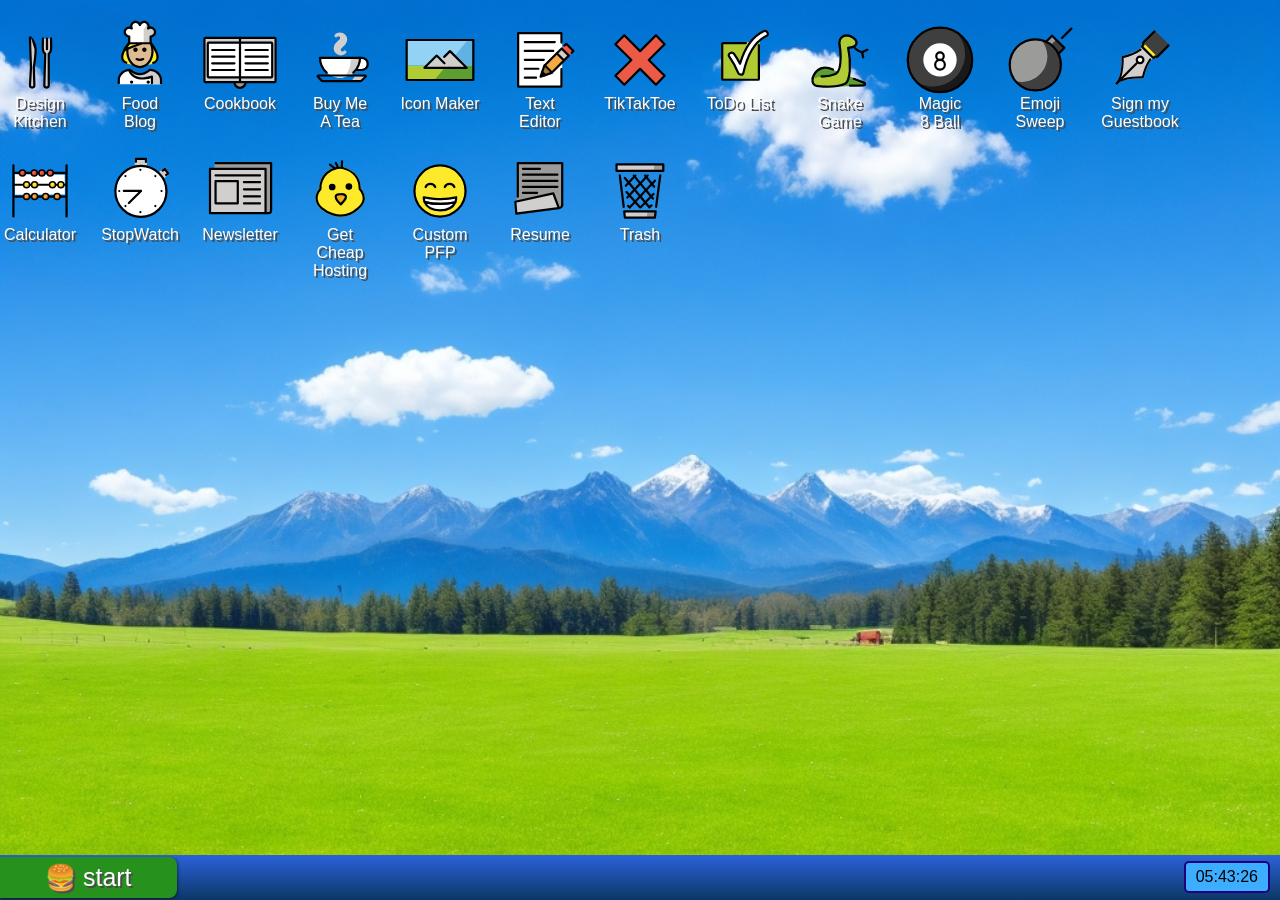
==== index.html @ 831f1b22 "emojisweep" ====
<!DOCTYPE html>
<html lang="en">
  <head>
    <meta charset="UTF-8" />
    <meta name="viewport" content="width=device-width, initial-scale=1.0" />
    <title>Portfolio</title>
    <link rel="icon" href="images/cat.svg" type="image/x-icon" />
    <link rel="stylesheet" type="text/css" href="styles.css" />
  </head>
  <body>
    <main class="bg">
      <div class="icon-container">
        <div class="icon">
          <img
            src="images/cutlery.svg"
            alt="fork"
            onclick="openWebsite('https://designkitchen.dev')"
          />
          <span>Design<br />Kitchen</span>
        </div>

        <div class="icon">
          <img
            src="images/cook.svg"
            alt="cook"
            onclick="openWebsite('https://www.chefsarah.ca')"
          />
          <span>Food<br />Blog</span>
        </div>

        <div class="icon">
          <img
            src="images/cb.svg"
            alt="cookbook"
            onclick="window.open('https://a.co/d/8ORyEI7', '_blank')"
          />
          <span>Cookbook</span>
        </div>
        <div class="icon">
          <img
            src="images/java.svg"
            alt="buy me a coffee"
            onclick="window.open('https://www.buymeacoffee.com/chfsrh')"
          />
          <span>Buy Me<br />A Tea</span>
        </div>

        <div class="special-div, icon">
          <img
            src="images/icon.svg"
            alt="icon maker"
            onclick="openWebsite('https://webchef.dev/icon')"
          />
          <span>Icon Maker</span>
        </div>

        <div class="icon">
          <img
            src="images/text.svg"
            alt="text editor"
            onclick="openWebsite('https://webchef.dev/textEditor')"
          />
          <span>Text<br />Editor</span>
        </div>

        <div class="icon">
          <img
            src="images/cross.svg"
            alt="cross"
            onclick="openWebsite('https://webchef.dev/ttt')"
          />
          <span>TikTakToe</span>
        </div>

        <div class="icon">
          <img
            src="images/check.svg"
            alt="check"
            onclick="openWebsite('https://webchef.dev/todo')"
          />
          <span>ToDo List</span>
        </div>

        <div class="icon">
          <img
            src="images/snake.svg"
            alt="snake"
            onclick="openWebsite('https://webchef.dev/snake')"
          />
          <span>Snake<br />Game</span>
        </div>

        <div class="icon">
          <img
            src="images/ball.svg"
            alt="8 ball"
            onclick="openWebsite('https://webchef.dev/basedor')"
          />
          <span>Magic<br />8 Ball</span>
        </div>

        <div class="icon">
          <img
            src="images/bomb.svg"
            alt="bomb"
            onclick="openWebsite('https://webchef.dev/emojis.html')"
          />
          <span>Emoji<br />Sweep</span>
        </div>

        <div class="icon">
          <img
            src="images/pen.svg"
            alt="sign my guestbook"
            onclick="openWebsite('https://lightslategray-gnu-272651.hostingersite.com/index.php')"
          />
          <span>Sign my<br />Guestbook</span>
        </div>

        <div class="icon">
          <img
            src="images/calc.svg"
            alt="calculator"
            onclick="openWebsite('https://webchef.dev/calc')"
          />
          <span>Calculator</span>
        </div>

        <div class="icon">
          <img
            src="images/stopwatch.svg"
            alt="stopwatch"
            onclick="openWebsite('https://webchef.dev/sw')"
          />
          <span>StopWatch</span>
        </div>

        <div class="icon">
          <img
            src="images/newsletter.svg"
            alt="newsletter"
            onclick="openWebsite('https://chfsrh.beehiiv.com/subscribe')"
          />
          <span>Newsletter</span>
        </div>

        <div class="icon">
          <img
            src="images/chick.svg"
            alt="hosting"
            onclick="window.open('https://hostinger.com?REFERRALCODE=1SARAH747')"
          />
          <span>Get<br />Cheap<br />Hosting</span>
        </div>

        <div class="icon">
          <img
            src="images/pfp.svg"
            alt="profile pic"
            onclick="window.open('https://designcafe.dev/')"
          />
          <span>Custom<br />PFP</span>
        </div>

        <div class="icon">
          <img
            src="images/resume.svg"
            alt="resume"
            onclick="openWebsite('https://webchef.dev/resume')"
          />
          <span>Resume</span>
        </div>

        <div class="icon">
          <img
            src="images/trash.svg"
            alt="trash"
            onclick="openWebsite('https://en.wikipedia.org/wiki/Garbage_collection_(computer_science)')"
          />
          <span>Trash</span>
        </div>
      </div>
      <iframe
        id="websiteFrame"
        style="display: none"
        width="100%"
        height="600px"
        frameborder="0"
      ></iframe>
      <button onclick="closeWebsite()" id="closeButton">Close</button>
      <!-- Add the clock div here -->
      <div class="clock" id="clock"></div>
    </main>

    <div class="windows-bar">
      <button id="startButton">&#127828; start</button>
      <div class="startMenu" id="startMenu">
        <div class="grid-container">
          <div class="grid-item top">&#128029; Sarah</div>
          <div class="grid-item middle-left">
            <ul>
              <li>
                <a href="mailto:webchefdev@gmail.com">&#x1F48C; E-mail Me!</a>
              </li>
              <li>
                <a href="https://webchef.dev/aboutme.html" target="_blank"
                  >&#128172; About Me</a
                >
              </li>
              <br />
              <li>
                <a href="https://developer.mozilla.org/en-US/"
                  >&#x1F68C; MDN Docs</a
                >
              </li>
              <li><a href="https://xkcd.com/">&#x26C4; Your XD</a></li>
              <li>
                <a
                  href="https://youtube.com/playlist?list=PLyF3cn4aqC8DwuUORhhMR-r5MYoGbSDjp&si=2_5H44j7nKganCxP"
                  >&#x1F4BF; Media Playlist</a
                >
              </li>
            </ul>
          </div>
          <div class="grid-item middle-right">
            <ul>
              <li>
                <a href="https://twitter.com/s4rah_dev">&#x1F425; X/Twitter</a>
              </li>
              <li>
                <a href="https://www.linkedin.com/in/chfsrh/"
                  >&#x1F3E2; LinkedIn</a
                >
              </li>
              <li>
                <a href="https://github.com/WebChefDev">&#x1F419; GitHub</a>
              </li>
              <li>
                <a href="https://www.instagram.com/chefsarah.ca/"
                  >&#x1F3A0; Instagram</a
                >
              </li>
              <li>
                <a href="https://www.tiktok.com/@chefsarah.ca"
                  >&#x1F3AD; Tiktok</a
                >
              </li>
              <li>
                <a href="https://www.youtube.com/@s4rah_dev"
                  >&#128065; YouTube</a
                >
              </li>
              <li>
                <a
                  href="https://discord.com/channels/1139400470029418566/1139400470721466451"
                  >&#x1F37F; Discord</a
                >
              </li>
              <li>
                <a href="https://www.pinterest.ca/chefsarahdotca/"
                  >&#x1F35F; Pinterest</a
                >
              </li>
            </ul>
          </div>
          <div class="grid-item bottom">Log Off &#128075;</div>
        </div>
      </div>
    </div>

    <script src="script.js"></script>
    <script>
      // JavaScript to update the clock
      function updateClock() {
        const now = new Date();
        const hours = String(now.getHours()).padStart(2, "0");
        const minutes = String(now.getMinutes()).padStart(2, "0");
        const seconds = String(now.getSeconds()).padStart(2, "0");
        document.getElementById(
          "clock"
        ).textContent = `${hours}:${minutes}:${seconds}`;
      }

      // Update the clock every second
      setInterval(updateClock, 1000);
      updateClock(); // Initial call to set the clock immediately
    </script>
  </body>
</html>
---- styles.css ----
body,
html {
  height: 100%;
  margin: 0;
}

a {
  text-decoration: none;
}

.emoji {
  font-size: 2rem;
}
.bg {
  background-image: url("images/windows.jpg");
  height: 100%;
  background-position: sticky;
  background-repeat: no-repeat;
  background-size: cover;
  position: relative;
}

/* Navigation Bar Styles */

.clock {
  position: fixed;
  bottom: 7px;
  right: 10px;
  background-color: #3daeff;
  border: 2px solid #1f007d;
  border-radius: 5px;
  padding: 5px 10px;
  font-size: 16px;
  font-family: "Lucida Sans", "Lucida Sans Regular", "Lucida Grande",
    "Lucida Sans Unicode", Geneva, Verdana, sans-serif;
  z-index: 1000;
}

.windows-bar {
  position: fixed;
  bottom: 0px;
  left: 0;
  width: 100%;
  height: 45px;
  background: linear-gradient(to bottom, #2b62db, #0b3765);
  color: white;
  font-family: Arial, sans-serif;
  font-size: 20px;

  display: flex;
  align-items: center;
}

#startButton {
  background-color: #26921d;
  border: none;
  color: white;
  font-size: 25px;
  text-shadow: 2px 2px #4a4a4a;
  box-shadow: 1px 1px 3px rgba(0, 0, 0, 0.5);
  padding: 6px 45px;
  border-top-right-radius: 8px;
  border-bottom-right-radius: 8px;
  cursor: pointer;
}

#startButton:hover {
  background-color: #ff6c22;
}

.startMenu {
  display: none;
  position: absolute;
  bottom: 45px; /*change this one to move frame*/
  background-color: #d3e5fa;
  width: 400px;
  height: 550px;
  border: 1px solid #ccc;
  padding: 10px;
  z-index: 1;
}
.startMenu ul {
  list-style: none;
  padding: 0;
  margin: 0;
}
.startMenu ul li {
  margin-bottom: 25px;
  margin-top: 15px;
}

.grid-container {
  display: grid;
  grid-template-rows: auto 1fr auto;
  grid-template-columns: 1fr 1fr;
  height: 100%;
}

.grid-item {
  padding: 10px;
}

.grid-item.top {
  grid-row: 1;
  grid-column: 1 / span 2;
  background: linear-gradient(to bottom, #2b62db, #0b3765);
  color: white;
  margin-top: -11px;
  margin-left: -11px;
  margin-right: -11px;
}

.grid-item.middle-left {
  grid-row: 2;
  grid-column: 1;
}

.grid-item.middle-right {
  background-color: #8cabff;
  grid-row: 2;
  grid-column: 2;
  margin-right: -11px;
}

.grid-item.bottom {
  grid-row: 3;
  grid-column: 1 / span 2;
  background: linear-gradient(to bottom, #2b62db, #0b3765);
  color: white;
  margin: -11px;
  text-align: end;
}

/* Icon Styles */
.icon-container {
  position: absolute;
  top: 20px;
  display: flex;
  flex-wrap: wrap;
  gap: 20px;
  right: 20px;
}

.icon {
  display: flex;
  flex-direction: column;
  align-items: center;
  font-family: Arial, sans-serif;
  color: white;
  text-shadow: 2px 2px #4a4a4a;
  cursor: pointer;
  text-align: center;
}

.icon img {
  width: 80px;
  height: 80px;
  border-radius: 5px;
}

.icon span {
  margin-top: -5px;
}

#websiteFrame {
  display: none;
  position: fixed;
  top: 50%;
  left: 50%;
  width: 80%;
  height: 80%;
  transform: translate(-50%, -50%);
  border: solid 3px;
  border-top: solid 40px;
  overflow: auto;
}

#closeButton {
  position: absolute;
  display: none;
  top: 70px;
  right: 15%;
  z-index: 1;
}

@media only screen and (max-width: 768px) {
  .icon img {
    width: 50px;
    height: 50px;
    padding: 5px;
  }

  .emoji {
    font-size: 1.5rem;
  }
}
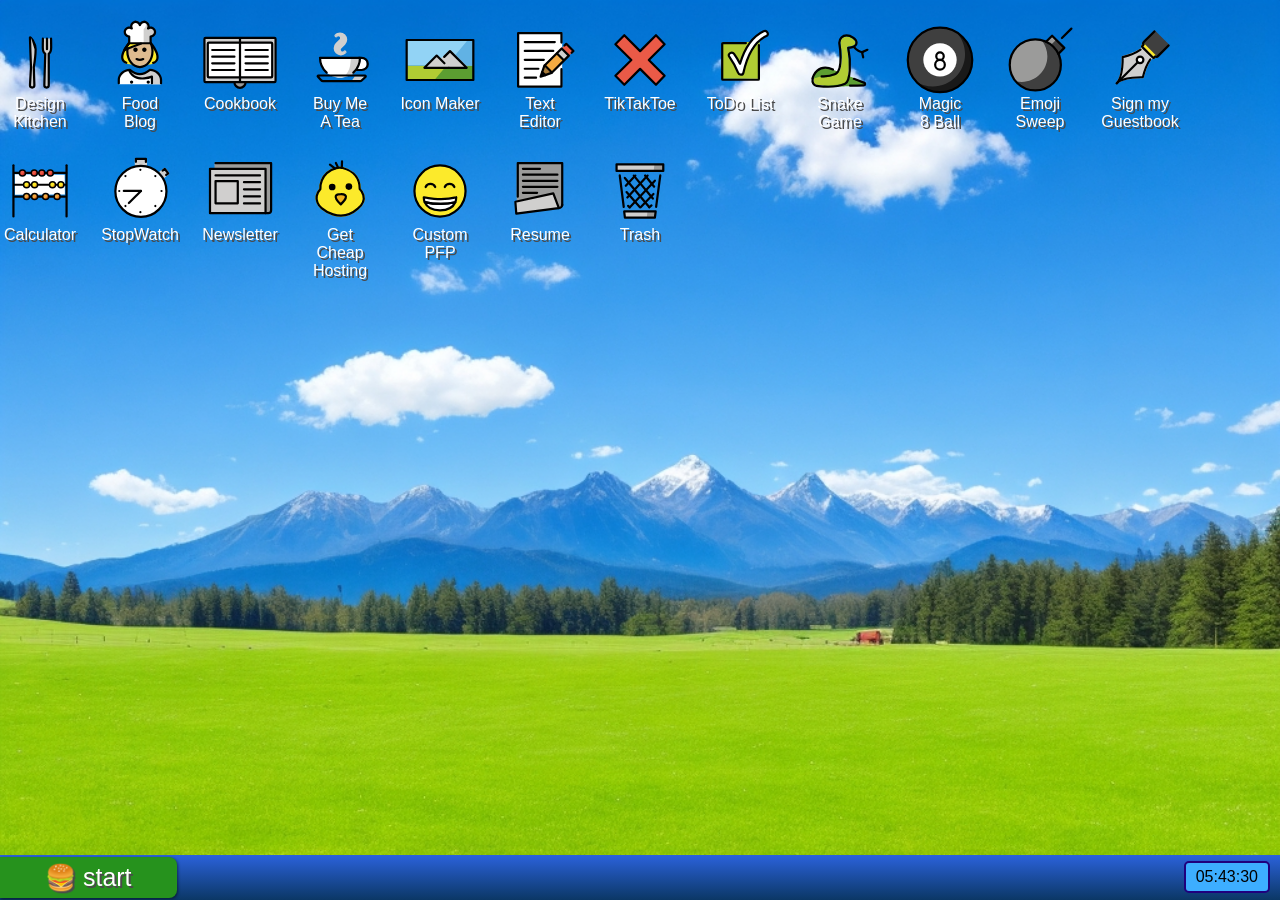
==== commit 81d5ce36: "counter" ====
--- a/index.html
+++ b/index.html
@@ -188,7 +188,6 @@
         frameborder="0"
       ></iframe>
       <button onclick="closeWebsite()" id="closeButton">Close</button>
-      <!-- Add the clock div here -->
       <div class="clock" id="clock"></div>
     </main>
 
@@ -266,24 +265,12 @@
           <div class="grid-item bottom">Log Off &#128075;</div>
         </div>
       </div>
+      <div class="counter">
+        <iframe src="https://lightgrey-hedgehog-313118.hostingersite.com/" style="border: none; width: 100%; height: 50px;"></iframe>
+      </div>
     </div>
 
     <script src="script.js"></script>
-    <script>
-      // JavaScript to update the clock
-      function updateClock() {
-        const now = new Date();
-        const hours = String(now.getHours()).padStart(2, "0");
-        const minutes = String(now.getMinutes()).padStart(2, "0");
-        const seconds = String(now.getSeconds()).padStart(2, "0");
-        document.getElementById(
-          "clock"
-        ).textContent = `${hours}:${minutes}:${seconds}`;
-      }
-
-      // Update the clock every second
-      setInterval(updateClock, 1000);
-      updateClock(); // Initial call to set the clock immediately
-    </script>
+
   </body>
 </html>
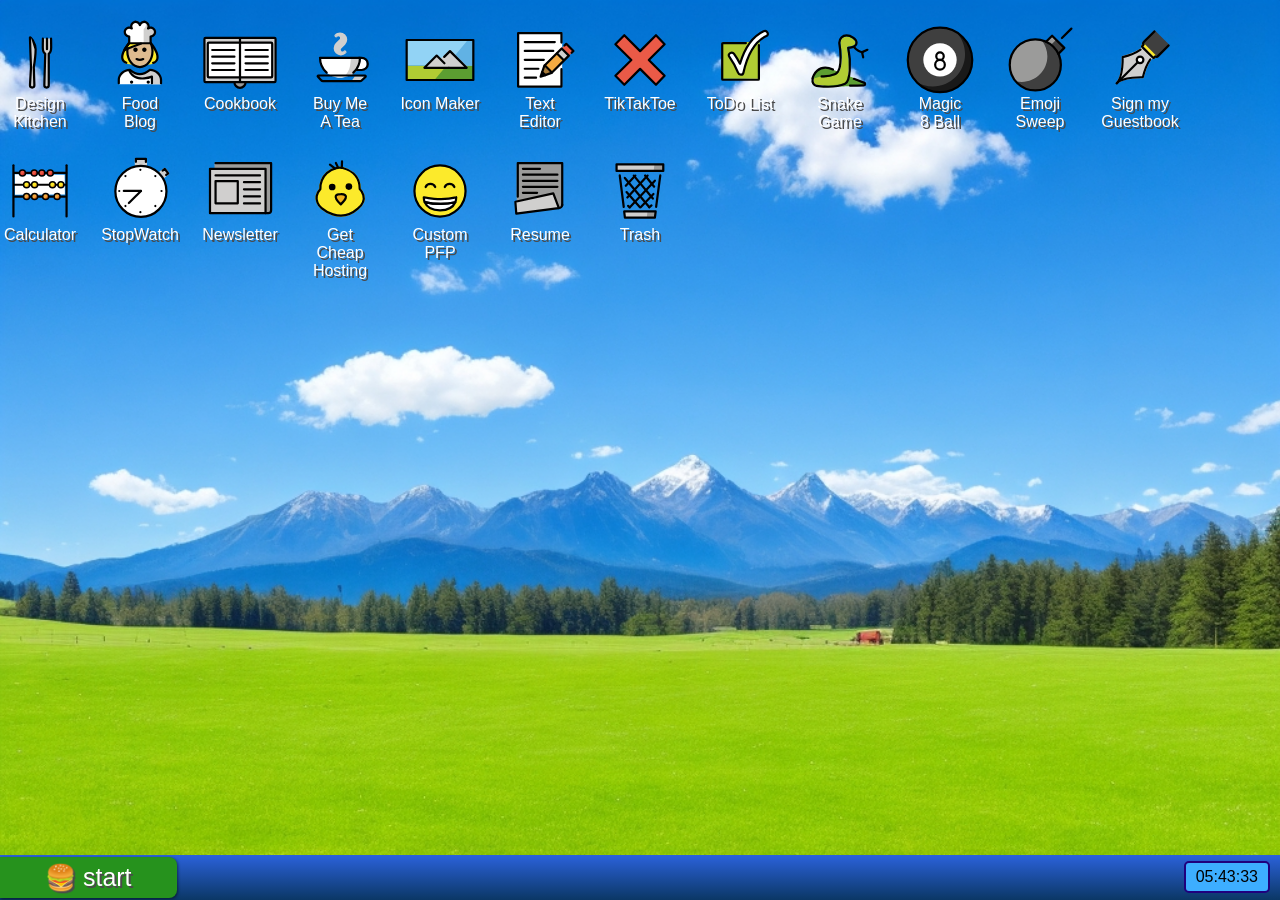
==== commit ba03fbcf: "counter" ====
--- a/index.html
+++ b/index.html
@@ -266,7 +266,7 @@
         </div>
       </div>
       <div class="counter">
-        <iframe src="https://lightgrey-hedgehog-313118.hostingersite.com/" style="border: none; width: 100%; height: 50px;"></iframe>
+        <iframe src="https://lightgrey-hedgehog-313118.hostingersite.com/"></iframe>
       </div>
     </div>
 
--- a/styles.css
+++ b/styles.css
@@ -36,6 +36,10 @@
   z-index: 1000;
 }
 
+
+
+
+
 .windows-bar {
   position: fixed;
   bottom: 0px;
@@ -194,3 +198,10 @@
     font-size: 1.5rem;
   }
 }
+
+iframe {
+  border: none;
+  height: 18px;
+  margin-left: 15px;
+ 
+}
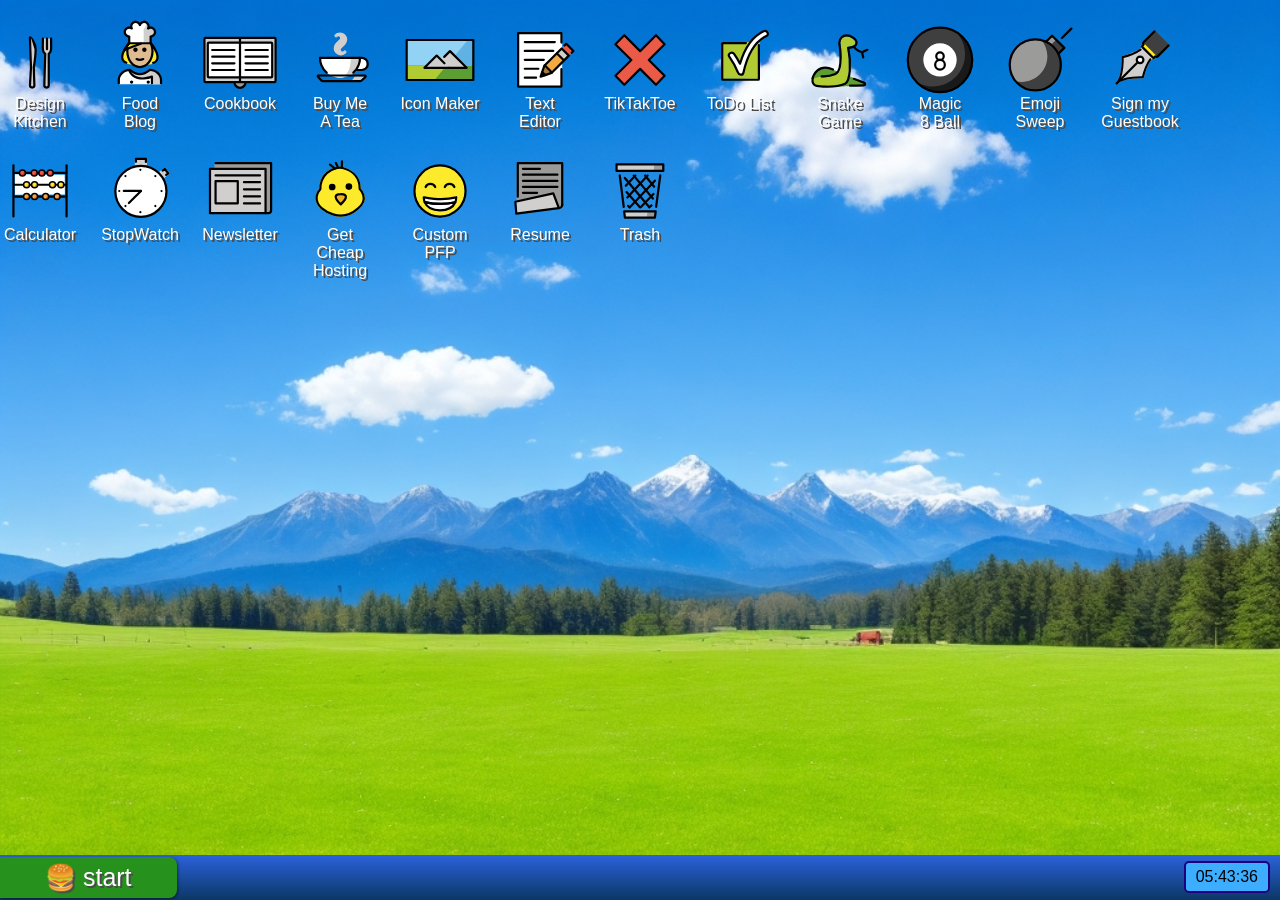
==== commit 6f9d6159: "I <3 css!" ====
--- a/index.html
+++ b/index.html
@@ -187,6 +187,14 @@
         height="600px"
         frameborder="0"
       ></iframe>
+
+
+
+
+
+
+
+
       <button onclick="closeWebsite()" id="closeButton">Close</button>
       <div class="clock" id="clock"></div>
     </main>
@@ -264,11 +272,28 @@
           </div>
           <div class="grid-item bottom">Log Off &#128075;</div>
         </div>
+
+
+
+
       </div>
+
+
+
       <div class="counter">
         <iframe src="https://lightgrey-hedgehog-313118.hostingersite.com/"></iframe>
       </div>
+
+
+
+
+
+
+
     </div>
+
+
+
 
     <script src="script.js"></script>
 
--- a/styles.css
+++ b/styles.css
@@ -201,7 +201,22 @@
 
 iframe {
   border: none;
-  height: 18px;
-  margin-left: 15px;
- 
-}
+  width: auto;
+  height: auto;
+  display: block;
+  overflow: hidden;
+  position: static;
+  margin: 0;
+  padding: 0;
+  background: transparent;
+  z-index: 420;
+
+}
+
+.counter {
+margin-top: 130px;
+margin-left: 10px;
+  
+
+
+}
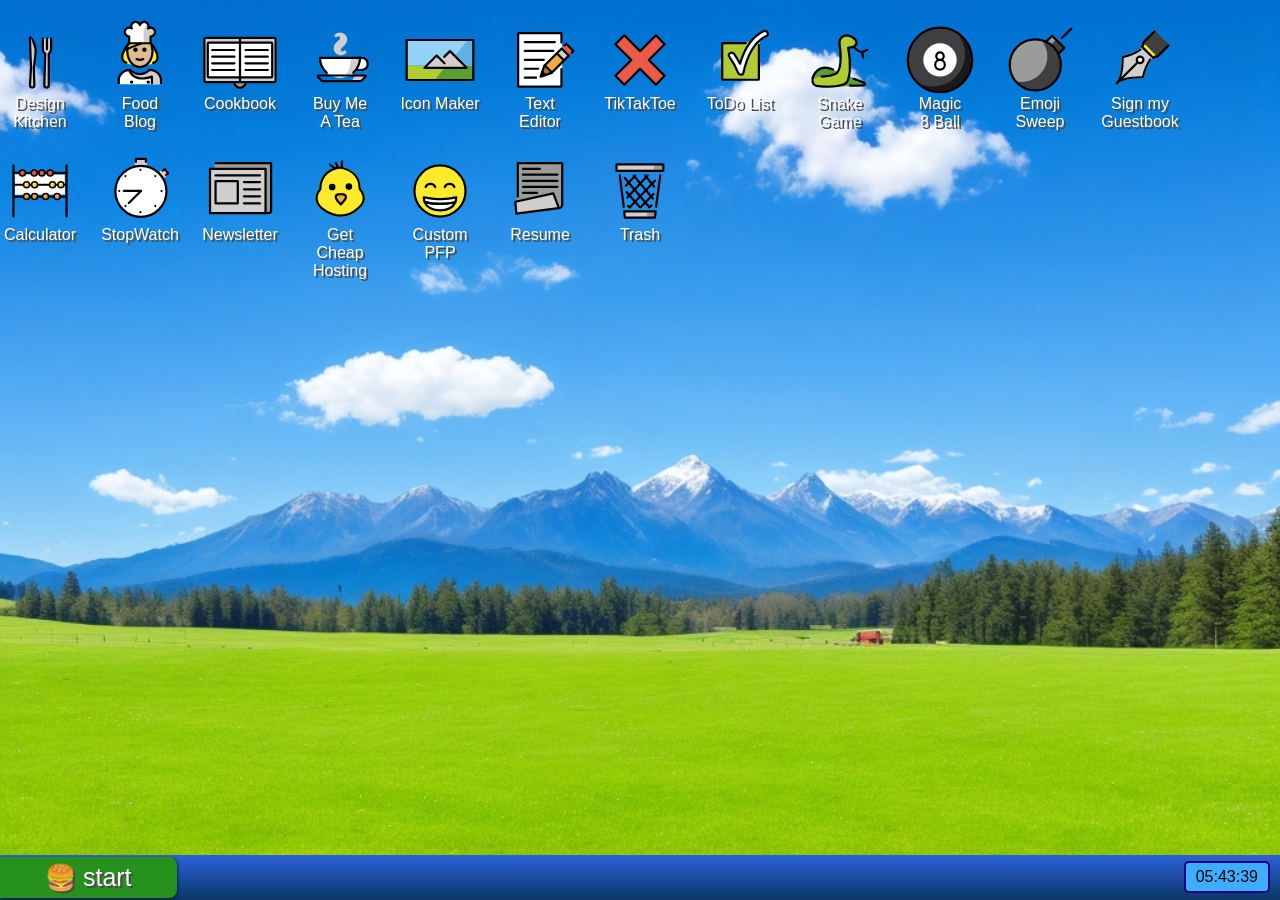
==== commit b2d3c8d1: "visitor count" ====
--- a/index.html
+++ b/index.html
@@ -189,12 +189,6 @@
       ></iframe>
 
 
-
-
-
-
-
-
       <button onclick="closeWebsite()" id="closeButton">Close</button>
       <div class="clock" id="clock"></div>
     </main>
@@ -280,9 +274,9 @@
 
 
 
-      <div class="counter">
-        <iframe src="https://lightgrey-hedgehog-313118.hostingersite.com/"></iframe>
-      </div>
+    <div class="counter">
+      <iframe src="https://lightgrey-hedgehog-313118.hostingersite.com/"></iframe>
+    </div>
 
 
 
--- a/styles.css
+++ b/styles.css
@@ -72,6 +72,15 @@
   background-color: #ff6c22;
 }
 
+@media only screen and (max-width: 768px) {
+  #startButton {
+    font-size: 10px; 
+    padding: 10px 10px; 
+    height: 45px;
+  }
+ 
+
+}
 .startMenu {
   display: none;
   position: absolute;
@@ -182,30 +191,34 @@
 #closeButton {
   position: absolute;
   display: none;
-  top: 70px;
-  right: 15%;
-  z-index: 1;
+  top: 4.8em;
+  left: 50%;
+  transform: translateX(-50%);
+  z-index: 100000;
+  background-color: #f100c9;
 }
 
 @media only screen and (max-width: 768px) {
+
+  .icon {
+    font-size: 12px;
+  }
   .icon img {
-    width: 50px;
-    height: 50px;
-    padding: 5px;
+    width: 30px;
+    height: 30px;
+
   }
 
-  .emoji {
-    font-size: 1.5rem;
-  }
+  
 }
 
 iframe {
   border: none;
-  width: auto;
+  width: 100%;
   height: auto;
   display: block;
   overflow: hidden;
-  position: static;
+  position: relative;
   margin: 0;
   padding: 0;
   background: transparent;
@@ -214,7 +227,7 @@
 }
 
 .counter {
-margin-top: 130px;
+margin-top: 125px;
 margin-left: 10px;
   
 
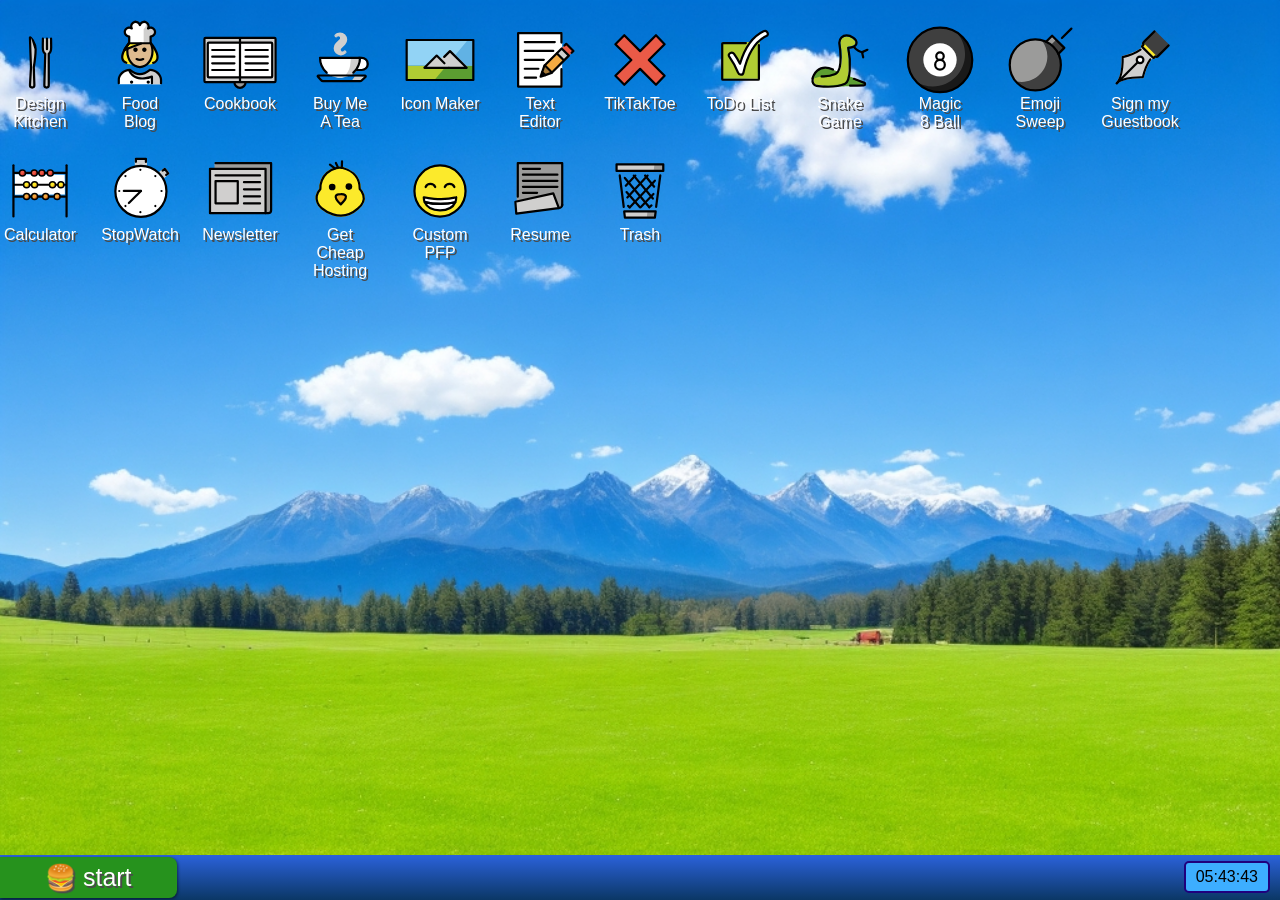
==== commit 5bc52c6a: "xp login" ====
--- a/index.html
+++ b/index.html
@@ -188,7 +188,6 @@
         frameborder="0"
       ></iframe>
 
-
       <button onclick="closeWebsite()" id="closeButton">Close</button>
       <div class="clock" id="clock"></div>
     </main>
@@ -264,32 +263,19 @@
               </li>
             </ul>
           </div>
-          <div class="grid-item bottom">Log Off &#128075;</div>
-        </div>
-
-
-
-
+          <a href="https://webchef.dev/xplogin.html" class="grid-item bottom">
+            Log Off &#128075;
+          </a>
+        </div>
       </div>
 
-
-
-    <div class="counter">
-      <iframe src="https://lightgrey-hedgehog-313118.hostingersite.com/"></iframe>
+      <div class="counter">
+        <iframe
+          src="https://lightgrey-hedgehog-313118.hostingersite.com/"
+        ></iframe>
+      </div>
     </div>
 
-
-
-
-
-
-
-    </div>
-
-
-
-
     <script src="script.js"></script>
-
   </body>
 </html>
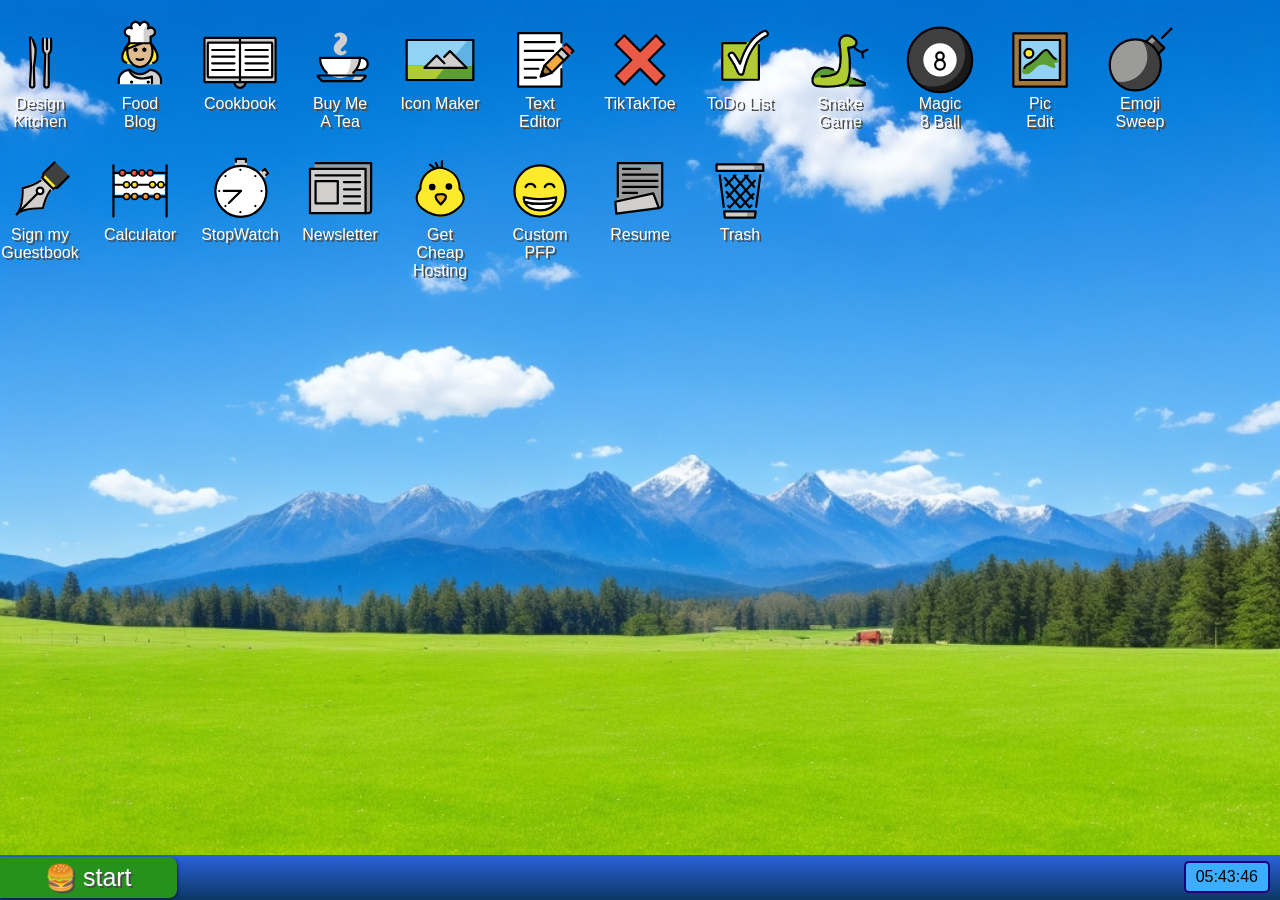
==== commit 4a8d3e3e: "pic edit" ====
--- a/index.html
+++ b/index.html
@@ -101,6 +101,15 @@
 
         <div class="icon">
           <img
+            src="images/pic.svg"
+            alt="Pictures"
+            onclick="openWebsite('https://webchef.dev/picEdit.html')"
+          />
+          <span>Pic<br />Edit</span>
+        </div>
+
+        <div class="icon">
+          <img
             src="images/bomb.svg"
             alt="bomb"
             onclick="openWebsite('https://webchef.dev/emojis.html')"
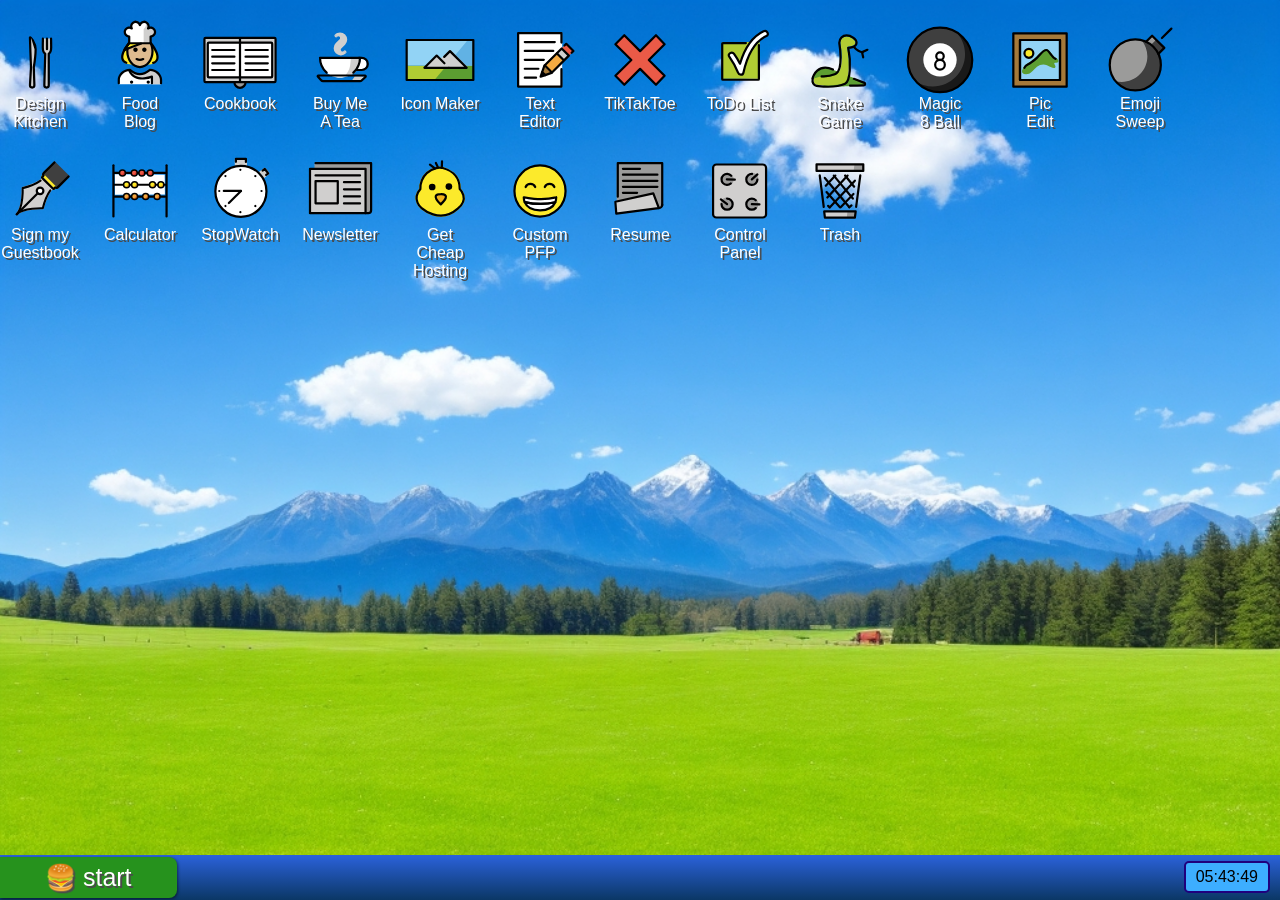
==== commit c6817ad3: "control panel" ====
--- a/index.html
+++ b/index.html
@@ -182,6 +182,15 @@
 
         <div class="icon">
           <img
+            src="images/panel.svg"
+            alt="control panel"
+            onclick="openWebsite('https://webchef.dev/controlPanel.html')"
+          />
+          <span>Control<br />Panel</span>
+        </div>
+
+        <div class="icon">
+          <img
             src="images/trash.svg"
             alt="trash"
             onclick="openWebsite('https://en.wikipedia.org/wiki/Garbage_collection_(computer_science)')"
